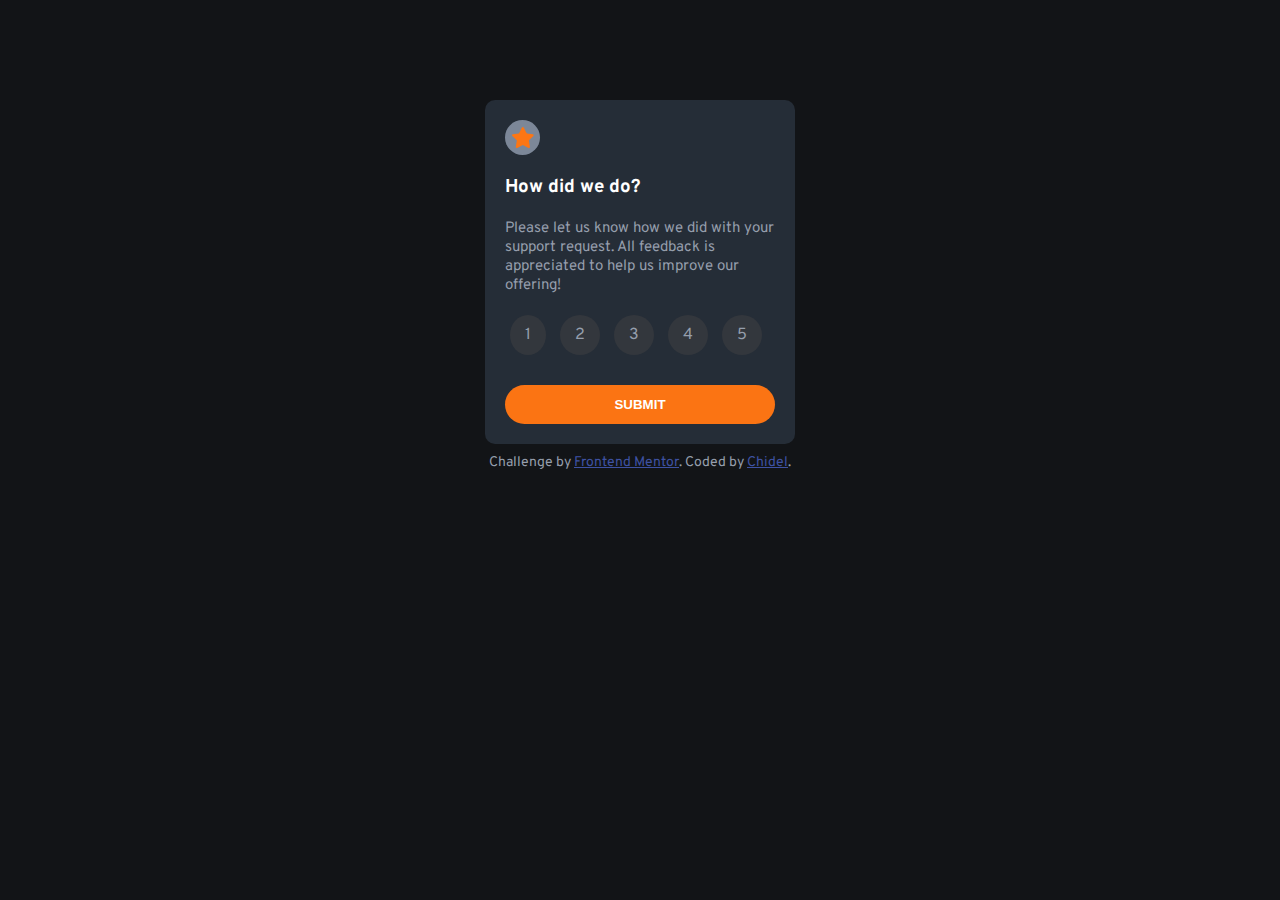
==== index.html @ 4bfa40a1 "first commit" ====
<!DOCTYPE html>
<html lang="en">
<head>
  <meta charset="UTF-8">
  <meta name="viewport" content="width=device-width, initial-scale=1.0">
  <link rel="stylesheet" href="style.css">

  <title>Interactive rating component</title>

</head>
<body>

  <div class="interactive">
    <!-- Rating state start -->

    <span>
      <img src=".//images/icon-star.svg" alt="">
    </span>

    <h3>How did we do?</h3>
    
    <p>
      Please let us know how we did with your support request. All feedback is appreciated 
      to help us improve our offering!
    </p>
    

    <section class="digit">
      <span class="number">1</span>
      <span class="number">2</span>
      <span class="number">3</span>
      <span class="number">4</span>
      <span class="number">5</span>
    </section>

    <a href="thanks.html">
      <button> SUBMIT </button>
    </a>

    <!-- Rating state end -->
    
  </div>

  <div class="attribution">
    Challenge by <a href="https://www.frontendmentor.io?ref=challenge" target="_blank">Frontend Mentor</a>. 
    Coded by <a href="https://github.com/Chidelemmanuel">Chidel</a>.
  </div>

</body>
</html>
---- style.css ----
@import url('https://fonts.googleapis.com/css2?family=Overpass:wght@400;700&display=swap');

* {
    box-sizing: border-box;
    padding: 0;
    margin: 0;
}

body {
    font-family: 'Overpass', sans-serif;
    background-color: hsl(216, 12%, 8%);
    margin: 20px;
}

.interactive {
    margin-top: 100px;
    display: flex;
    justify-content: center;
    flex-direction: column;
    background-color: hsl(213, 19%, 18%);
    padding: 20px;
    border-radius: 10px;
}

span {
    height: 35px;
    width: 35px;
    background-color: hsl(216, 12%, 54%);
    border-radius: 50%;
    padding: 7px;
    margin-bottom: 20px;
}

img {
    width: 22px;
}

h3 {
    color: hsl(0, 0%, 100%);
    margin-bottom: 20px;
}

p {
    color: hsl(217, 12%, 63%);
    font-size: 15px;
    margin-bottom: 30px;
}

.digit {
    margin-bottom: 20px;
}

.number {
    color: hsl(217, 12%, 63%);
    height: 20px;
    width: 20px;
    background-color:  hsl(216, 9%, 22%);
    border-radius: 50%;
    padding: 10px 15px;
    margin: 2px 5px;
}

button {
    width: 100%;
    color: hsl(0, 0%, 100%);
    background-color: hsl(25, 97%, 53%);
    margin-top: 20px;
    padding: 12px;
    border: none;
    outline: none;
    border-radius: 20px;
    font-weight: 700;
}

.attribution { 
    color: hsl(217, 12%, 63%);
    margin-top: 10px;
    font-size: 14px; 
    text-align: center;
}

.attribution a { 
    color: hsl(228, 45%, 44%);
}

@media (min-width: 1024px) {
    
    .interactive {
        margin: auto;
        margin-top: 100px;
        display: flex;
        justify-content: center;
        width: 25%;
    }
}
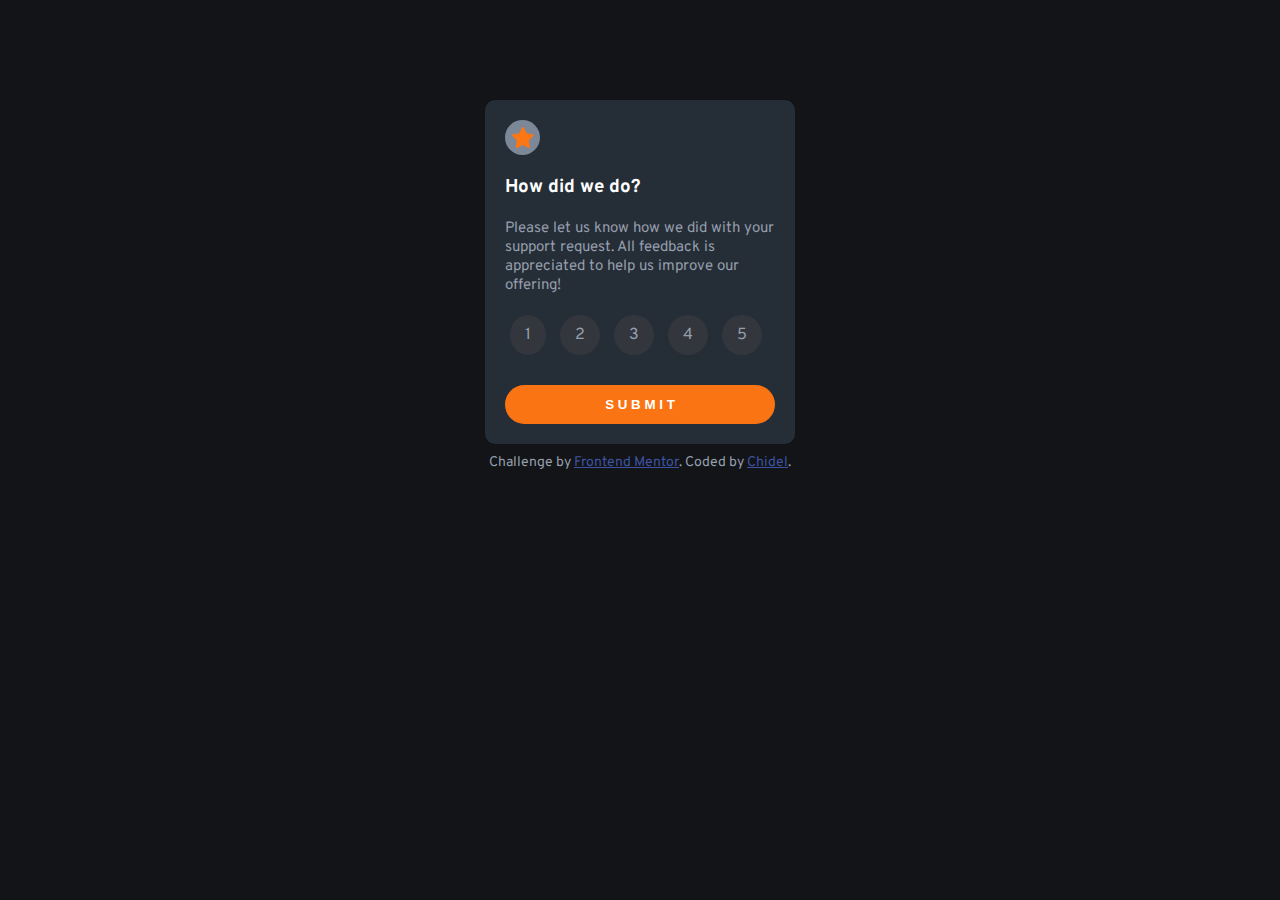
==== commit f95b02da: "final commit" ====
--- a/index.html
+++ b/index.html
@@ -34,7 +34,7 @@
     </section>
 
     <a href="thanks.html">
-      <button> SUBMIT </button>
+      <button> S U B M I T </button>
     </a>
 
     <!-- Rating state end -->
--- a/style.css
+++ b/style.css
@@ -44,6 +44,7 @@
     color: hsl(217, 12%, 63%);
     font-size: 15px;
     margin-bottom: 30px;
+    font-weight: 400;
 }
 
 .digit {
@@ -60,7 +61,18 @@
     margin: 2px 5px;
 }
 
+.number:hover {
+    background-color: hsl(25, 97%, 53%);
+    color: hsl(0, 0%, 100%);
+}
+
+.number:active {
+    background-color: hsl(216, 12%, 54%);
+    color: hsl(0, 0%, 100%);
+}
+
 button {
+    cursor: pointer;
     width: 100%;
     color: hsl(0, 0%, 100%);
     background-color: hsl(25, 97%, 53%);
@@ -70,6 +82,11 @@
     outline: none;
     border-radius: 20px;
     font-weight: 700;
+}
+
+button:hover {
+    background-color: hsl(0, 0%, 100%);
+    color: hsl(25, 97%, 53%);
 }
 
 .attribution { 
